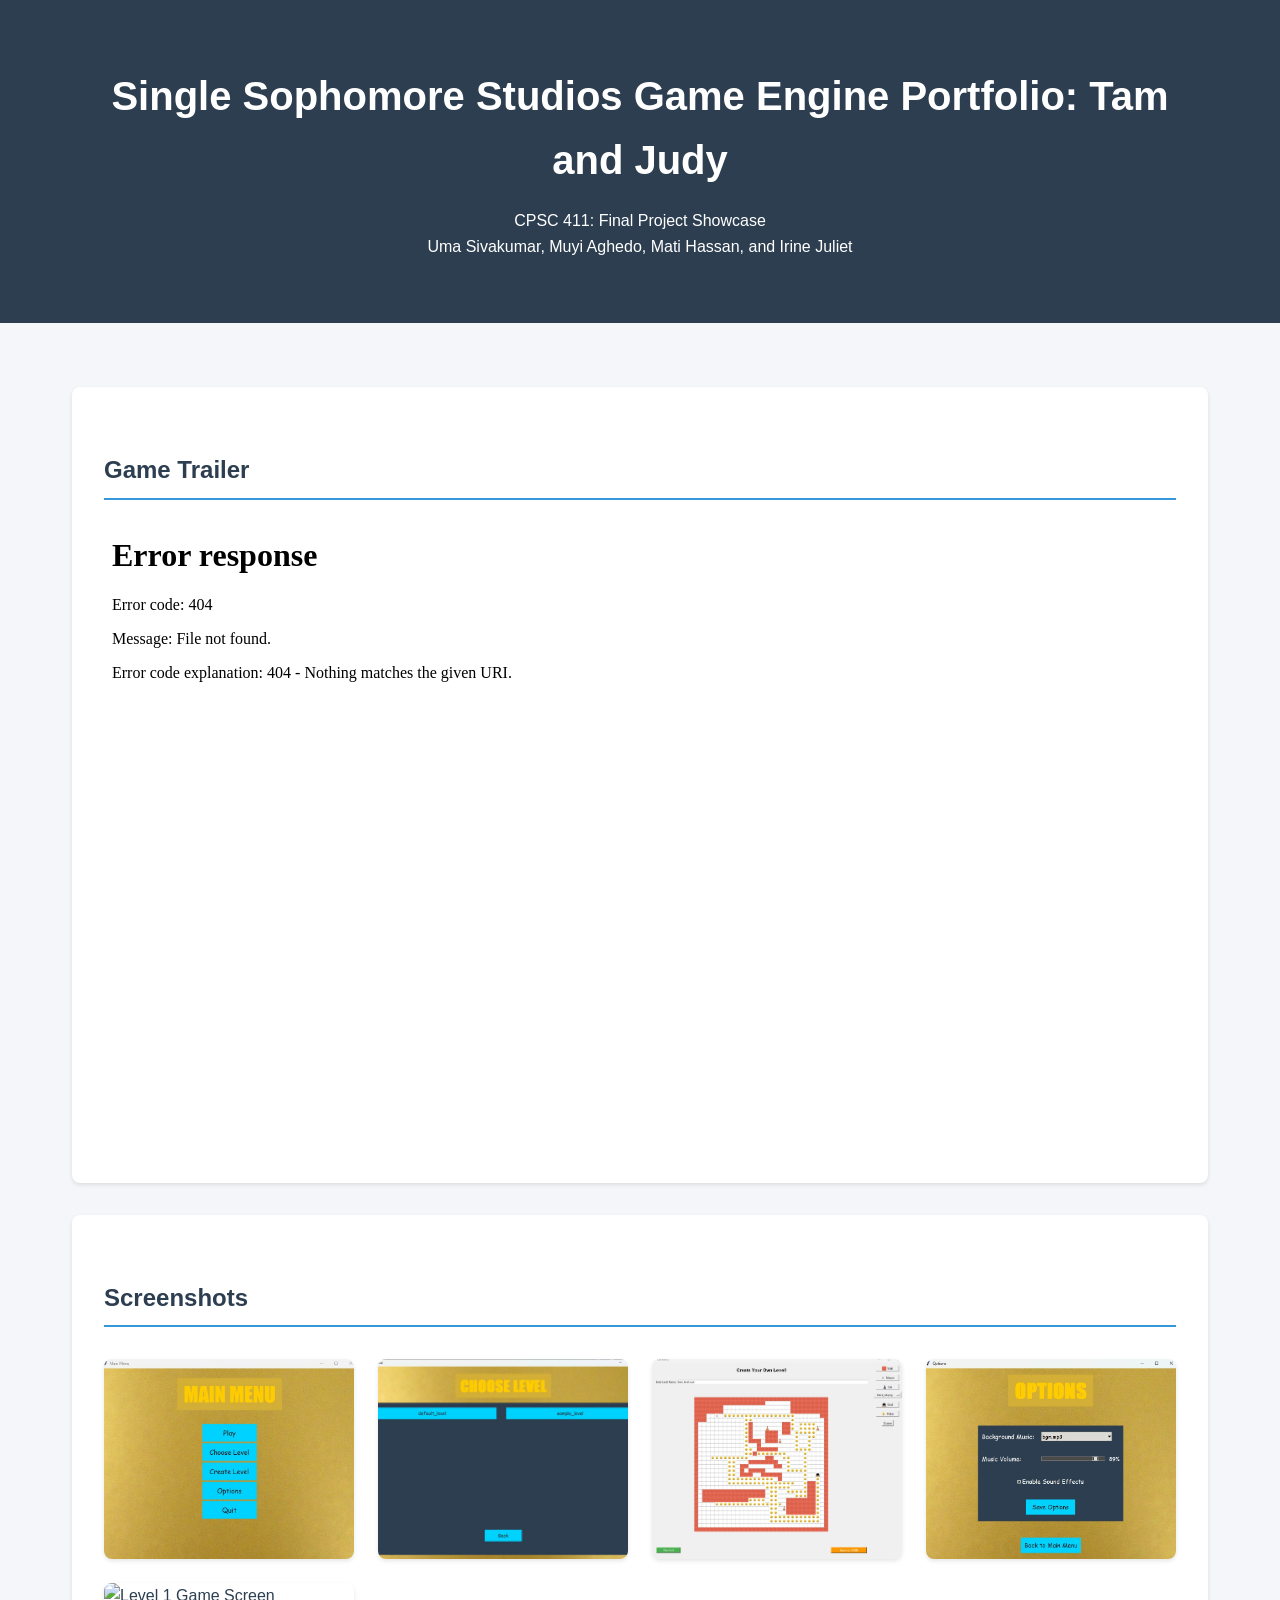
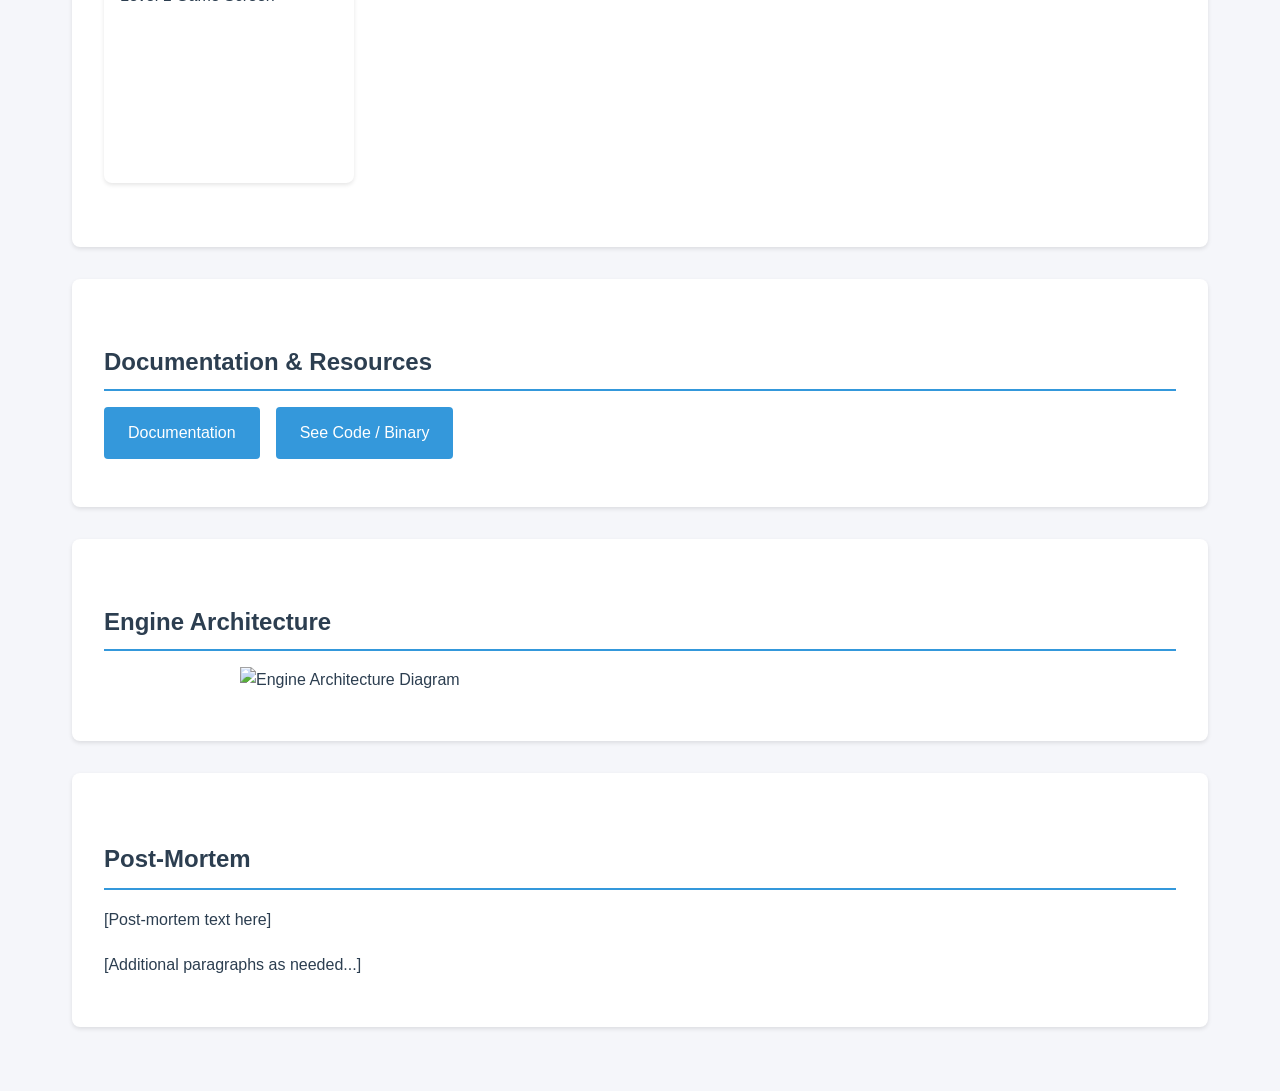
==== index.html @ cb024fe0 "Initial HTML" ====
<!DOCTYPE html>
<html lang="en">
<head>
    <meta charset="UTF-8">
    <meta name="viewport" content="width=device-width, initial-scale=1.0">
    <title>Game Development Portfolio</title>
    <link rel="stylesheet" href="styles.css">
</head>
<body>
    <header>
        <div class="container">
            <h1>Single Sophomore Studios Game Engine Portfolio: Tam and Judy</h1>
            <p>CPSC 411: Final Project Showcase</p>
            <p>Uma Sivakumar, Muyi Aghedo, Mati Hassan, and Irine Juliet</p>
        </div>
    </header>

    <div class="container">
        <section>
            <h2>Game Trailer</h2>
            <div class="video-container">
                <!-- Replace with your YouTube video embed code -->
                <iframe src="YOUTUBE_VIDEO_URL" allowfullscreen></iframe>
            </div>
        </section>

        <section>
            <h2>Screenshots</h2>
            <div class="screenshots">
                <img src="media/screenshots/screenshot1.jpg" alt="Main Menu Screen">
                <img src="media/screenshots/screenshot2.jpg" alt="Level Selection Screen">
                <img src="media/screenshots/screenshot3.jpg" alt="Level Editing Screen">
                <img src="media/screenshots/screenshot4.jpg" alt="Options Menu Screen">
                <img src="media/screenshots/screenshot5.jpg" alt="Level 1 Game Screen">
            </div>
        </section>

        <section>
            <h2>Documentation & Resources</h2>
            <div class="links">
                <a href="DOCUMENTATION_LINK" target="_blank">Documentation</a>
                <a href="YOUR_BINARY_LINK" target="_blank">See Code / Binary</a>
            </div>
        </section>

        <section>
            <h2>Engine Architecture</h2>
            <img src="media/architecture_diagram.jpg" alt="Engine Architecture Diagram" style="width: 100%; max-width: 800px; margin: 1rem auto; display: block;">
        </section>

        <section class="post-mortem">
            <h2>Post-Mortem</h2>
            <p>
                [Post-mortem text here]
            </p>
            <p>
                [Additional paragraphs as needed...]
            </p>
        </section>
    </div>

    <script src="scripts.js"></script>
</body>
</html>
---- styles.css ----
:root {
    --primary-color: #2c3e50;
    --secondary-color: #3498db;
    --background-color: #f5f6fa;
    --text-color: #2c3e50;
}

* {
    margin: 0;
    padding: 0;
    box-sizing: border-box;
}

body {
    font-family: 'Segoe UI', Tahoma, Geneva, Verdana, sans-serif;
    line-height: 1.6;
    color: var(--text-color);
    background-color: var(--background-color);
}

.container {
    max-width: 1200px;
    margin: 0 auto;
    padding: 2rem;
}

header {
    background-color: var(--primary-color);
    color: white;
    padding: 2rem 0;
    text-align: center;
    margin-bottom: 2rem;
}

h1 {
    font-size: 2.5rem;
    margin-bottom: 1rem;
}

h2 {
    color: var(--primary-color);
    margin: 2rem 0 1rem;
    padding-bottom: 0.5rem;
    border-bottom: 2px solid var(--secondary-color);
}

section {
    background: white;
    padding: 2rem;
    margin-bottom: 2rem;
    border-radius: 8px;
    box-shadow: 0 2px 4px rgba(0,0,0,0.1);
}

.video-container {
    position: relative;
    padding-bottom: 56.25%;
    height: 0;
    overflow: hidden;
    margin-bottom: 2rem;
}

.video-container iframe {
    position: absolute;
    top: 0;
    left: 0;
    width: 100%;
    height: 100%;
    border: none;
}

.screenshots {
    display: grid;
    grid-template-columns: repeat(auto-fit, minmax(250px, 1fr));
    gap: 1.5rem;
    margin: 2rem 0;
}

.screenshots img {
    width: 100%;
    height: 200px;
    object-fit: cover;
    border-radius: 8px;
    box-shadow: 0 2px 4px rgba(0,0,0,0.1);
    cursor: pointer;
    transition: transform 0.3s ease, box-shadow 0.3s ease;
}

.screenshots img:hover {
    transform: scale(1.02);
    box-shadow: 0 4px 8px rgba(0,0,0,0.2);
}

/* Lightbox styles */
.lightbox {
    display: none;
    position: fixed;
    top: 0;
    left: 0;
    width: 100%;
    height: 100%;
    background-color: rgba(0, 0, 0, 0.9);
    z-index: 1000;
    justify-content: center;
    align-items: center;
}

.lightbox.active {
    display: flex;
}

.lightbox-content {
    max-width: 90%;
    max-height: 90%;
    position: relative;
}

.lightbox-content img {
    max-width: 100%;
    max-height: 90vh;
    border-radius: 8px;
}

.lightbox-close {
    position: absolute;
    top: -40px;
    right: 0;
    color: white;
    font-size: 2rem;
    cursor: pointer;
    padding: 0.5rem;
}

.lightbox-nav {
    position: absolute;
    top: 50%;
    transform: translateY(-50%);
    color: white;
    font-size: 2rem;
    cursor: pointer;
    padding: 1rem;
    background-color: rgba(0, 0, 0, 0.5);
    border-radius: 50%;
}

.lightbox-prev {
    left: 20px;
}

.lightbox-next {
    right: 20px;
}

.links {
    display: flex;
    flex-wrap: wrap;
    gap: 1rem;
    margin: 1rem 0;
}

.links a {
    display: inline-block;
    padding: 0.8rem 1.5rem;
    background-color: var(--secondary-color);
    color: white;
    text-decoration: none;
    border-radius: 4px;
    transition: background-color 0.3s;
}

.links a:hover {
    background-color: #2980b9;
}

.post-mortem {
    line-height: 1.8;
}

.post-mortem p {
    margin-bottom: 1rem;
}

@media (max-width: 768px) {
    .container {
        padding: 1rem;
    }
    
    h1 {
        font-size: 2rem;
    }
}
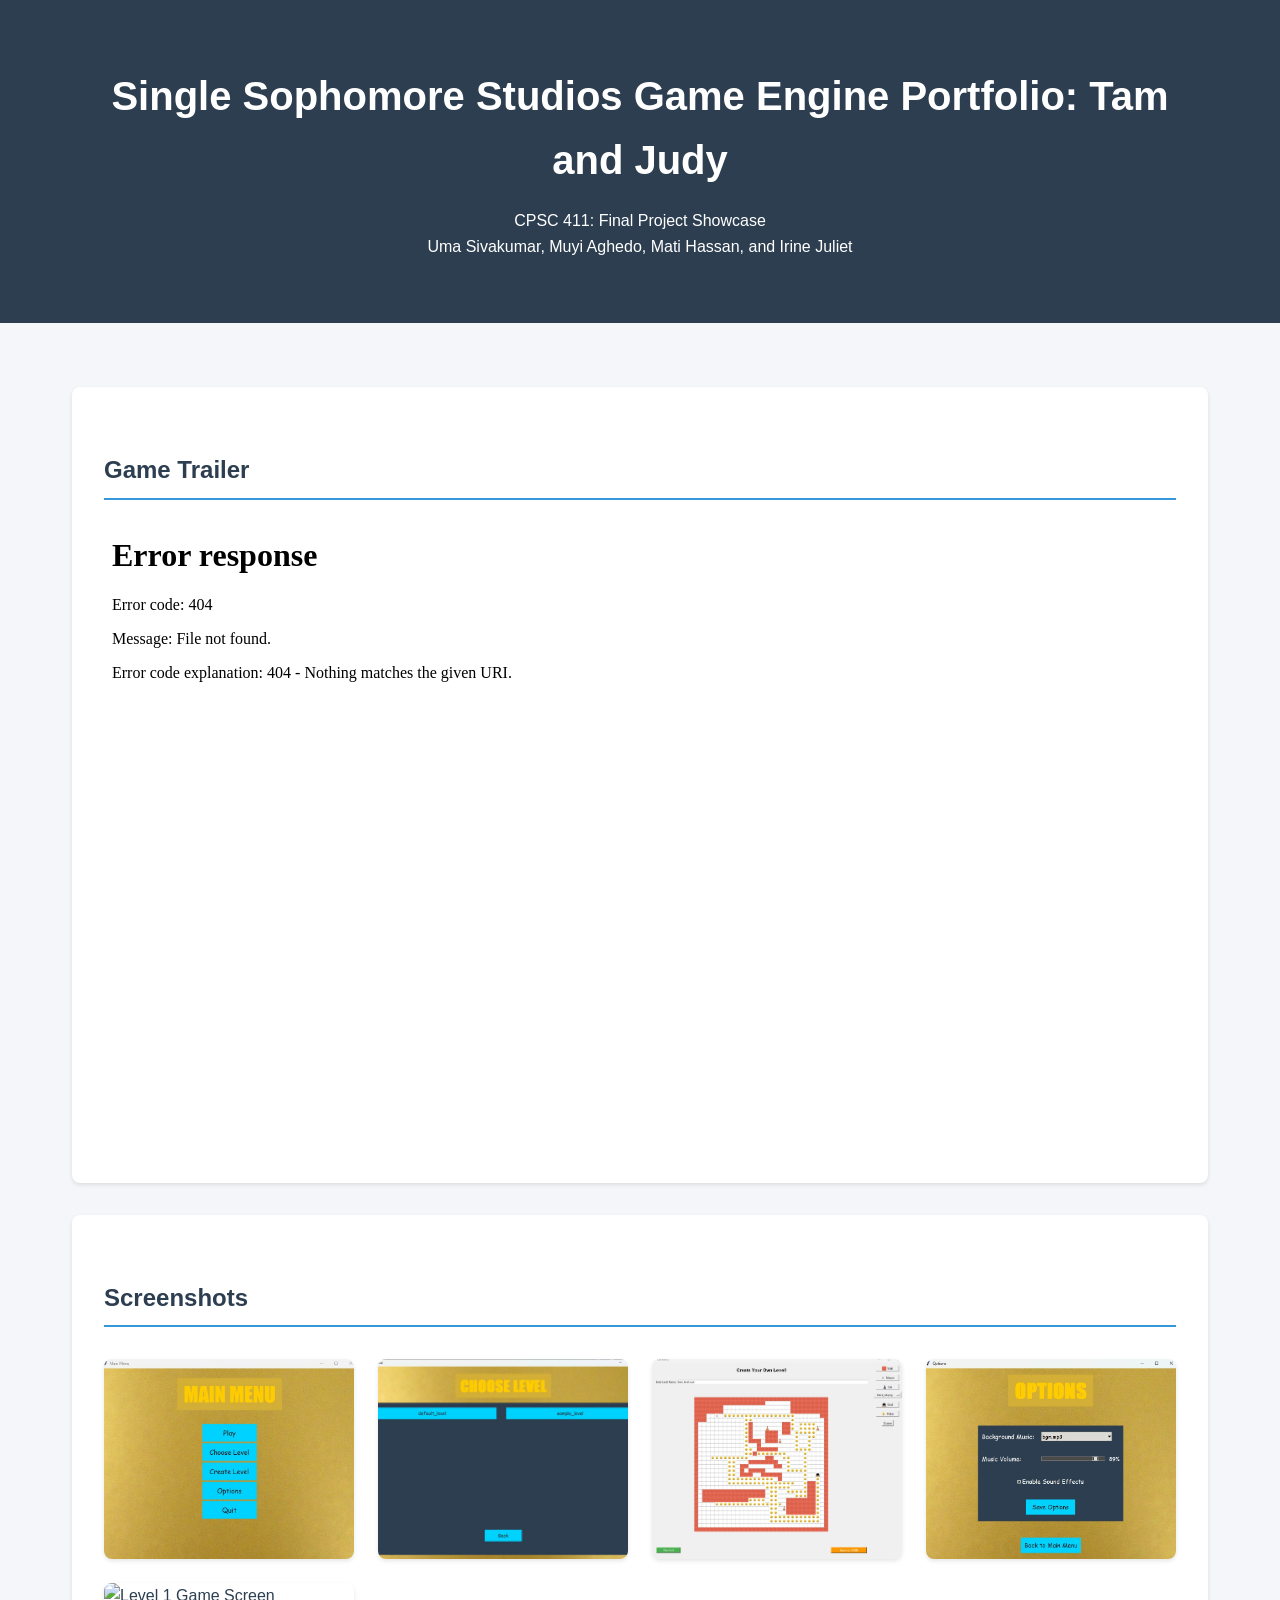
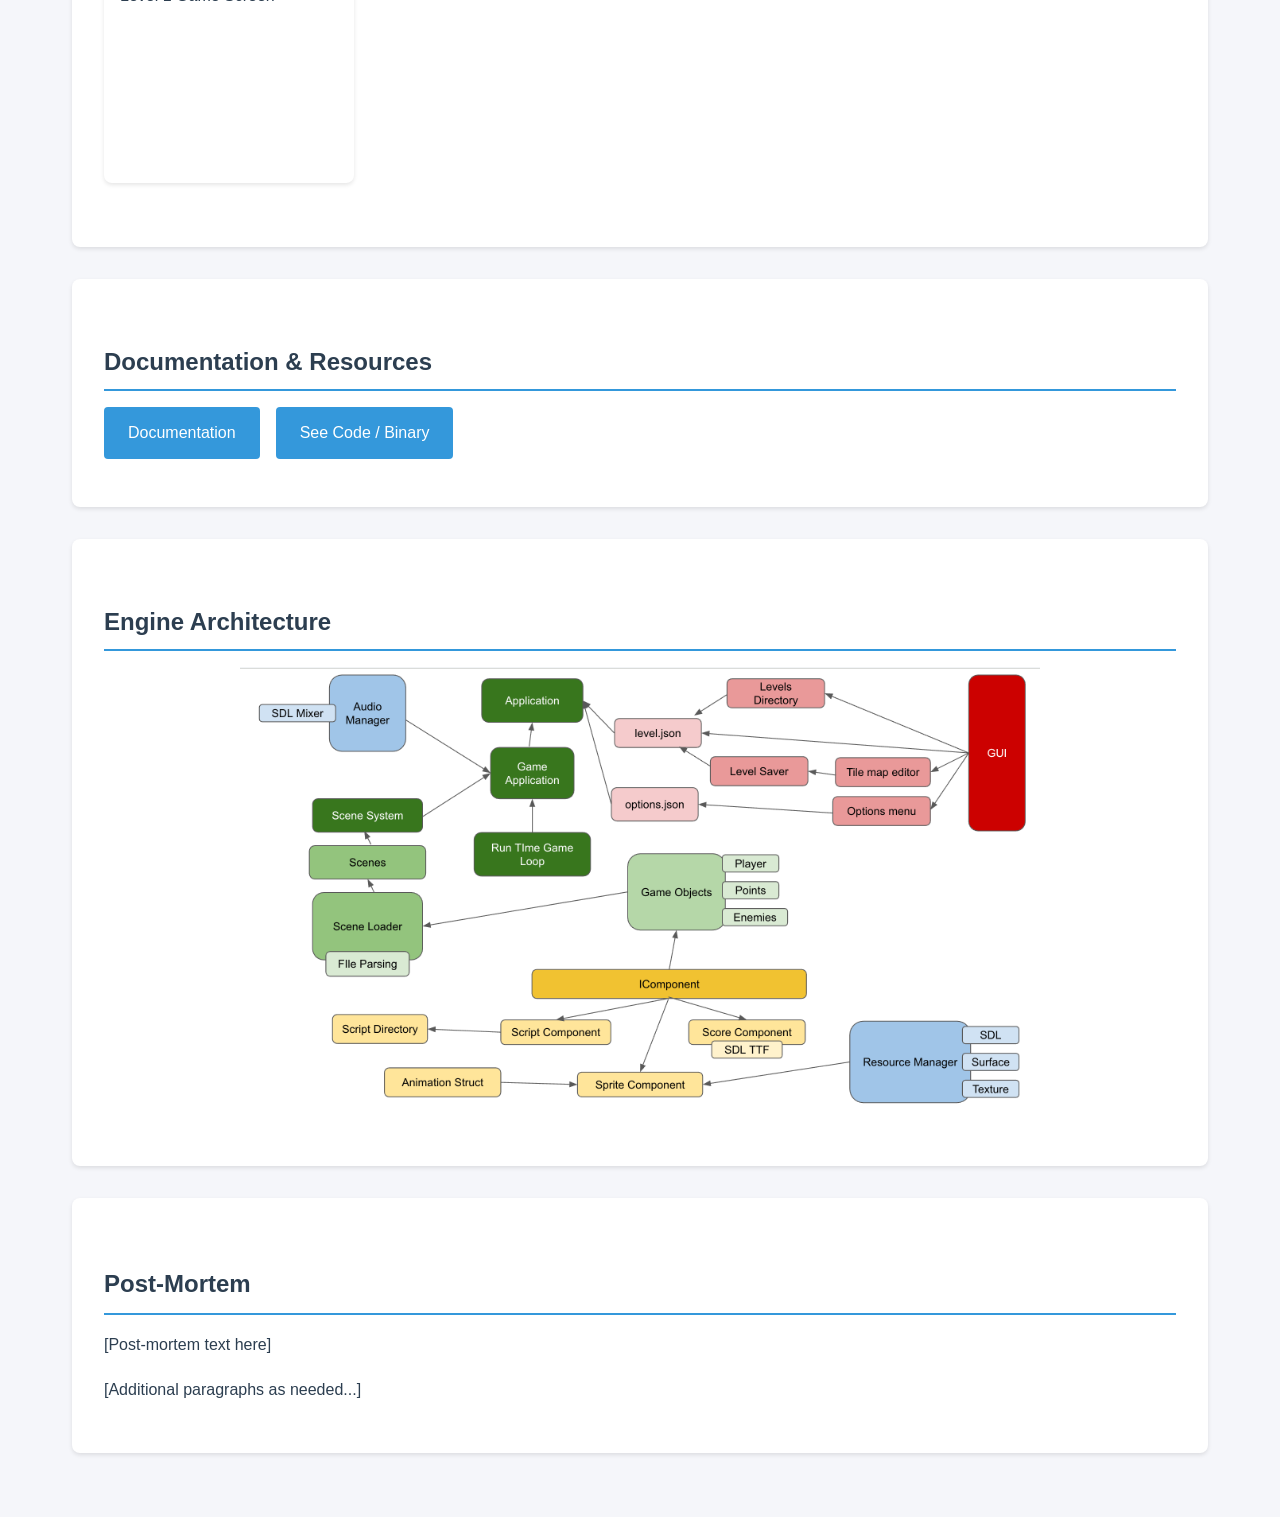
==== commit 568c046f: "Engine architecture" ====
--- a/index.html
+++ b/index.html
@@ -38,14 +38,14 @@
         <section>
             <h2>Documentation & Resources</h2>
             <div class="links">
-                <a href="DOCUMENTATION_LINK" target="_blank">Documentation</a>
+                <a href="documentation.html" target="_blank">Documentation</a>
                 <a href="YOUR_BINARY_LINK" target="_blank">See Code / Binary</a>
             </div>
         </section>
 
         <section>
             <h2>Engine Architecture</h2>
-            <img src="media/architecture_diagram.jpg" alt="Engine Architecture Diagram" style="width: 100%; max-width: 800px; margin: 1rem auto; display: block;">
+            <img src="media/engine_architecture.png" alt="Engine Architecture Diagram" style="width: 100%; max-width: 800px; margin: 1rem auto; display: block;">
         </section>
 
         <section class="post-mortem">
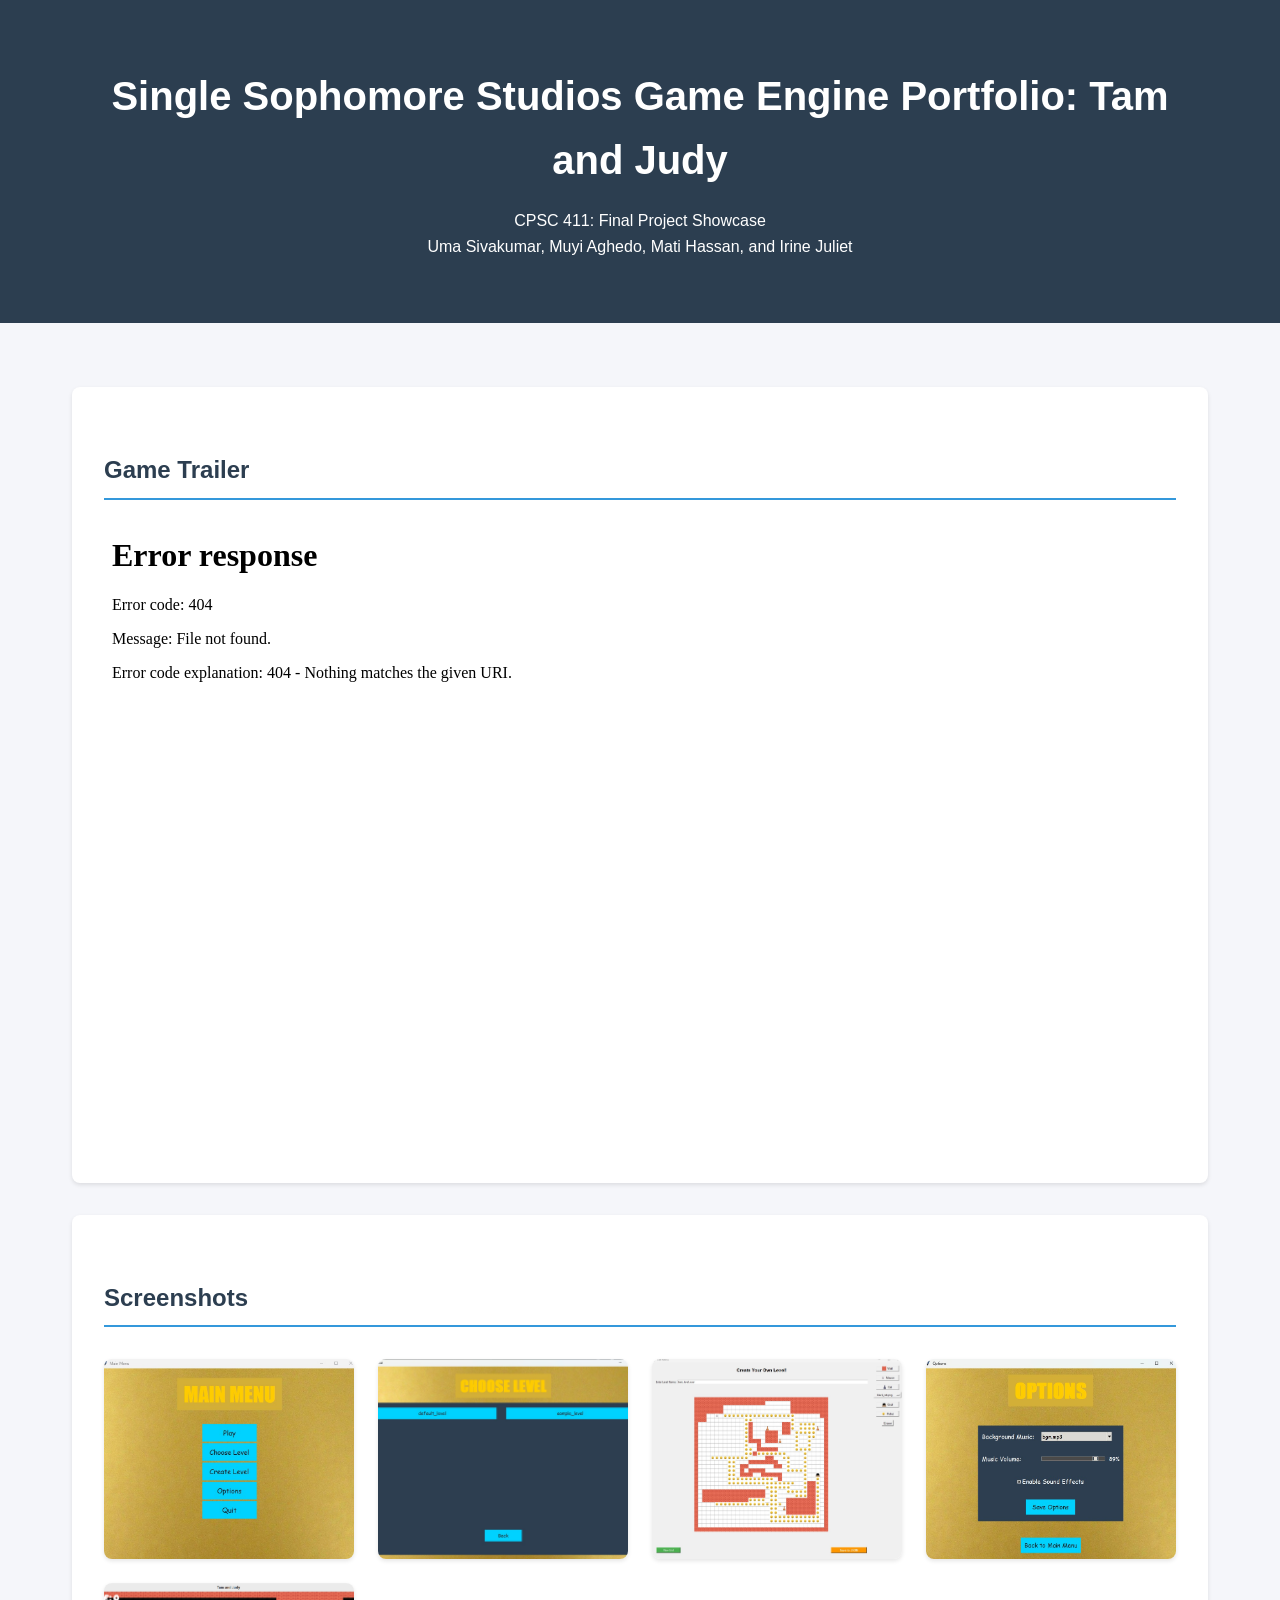
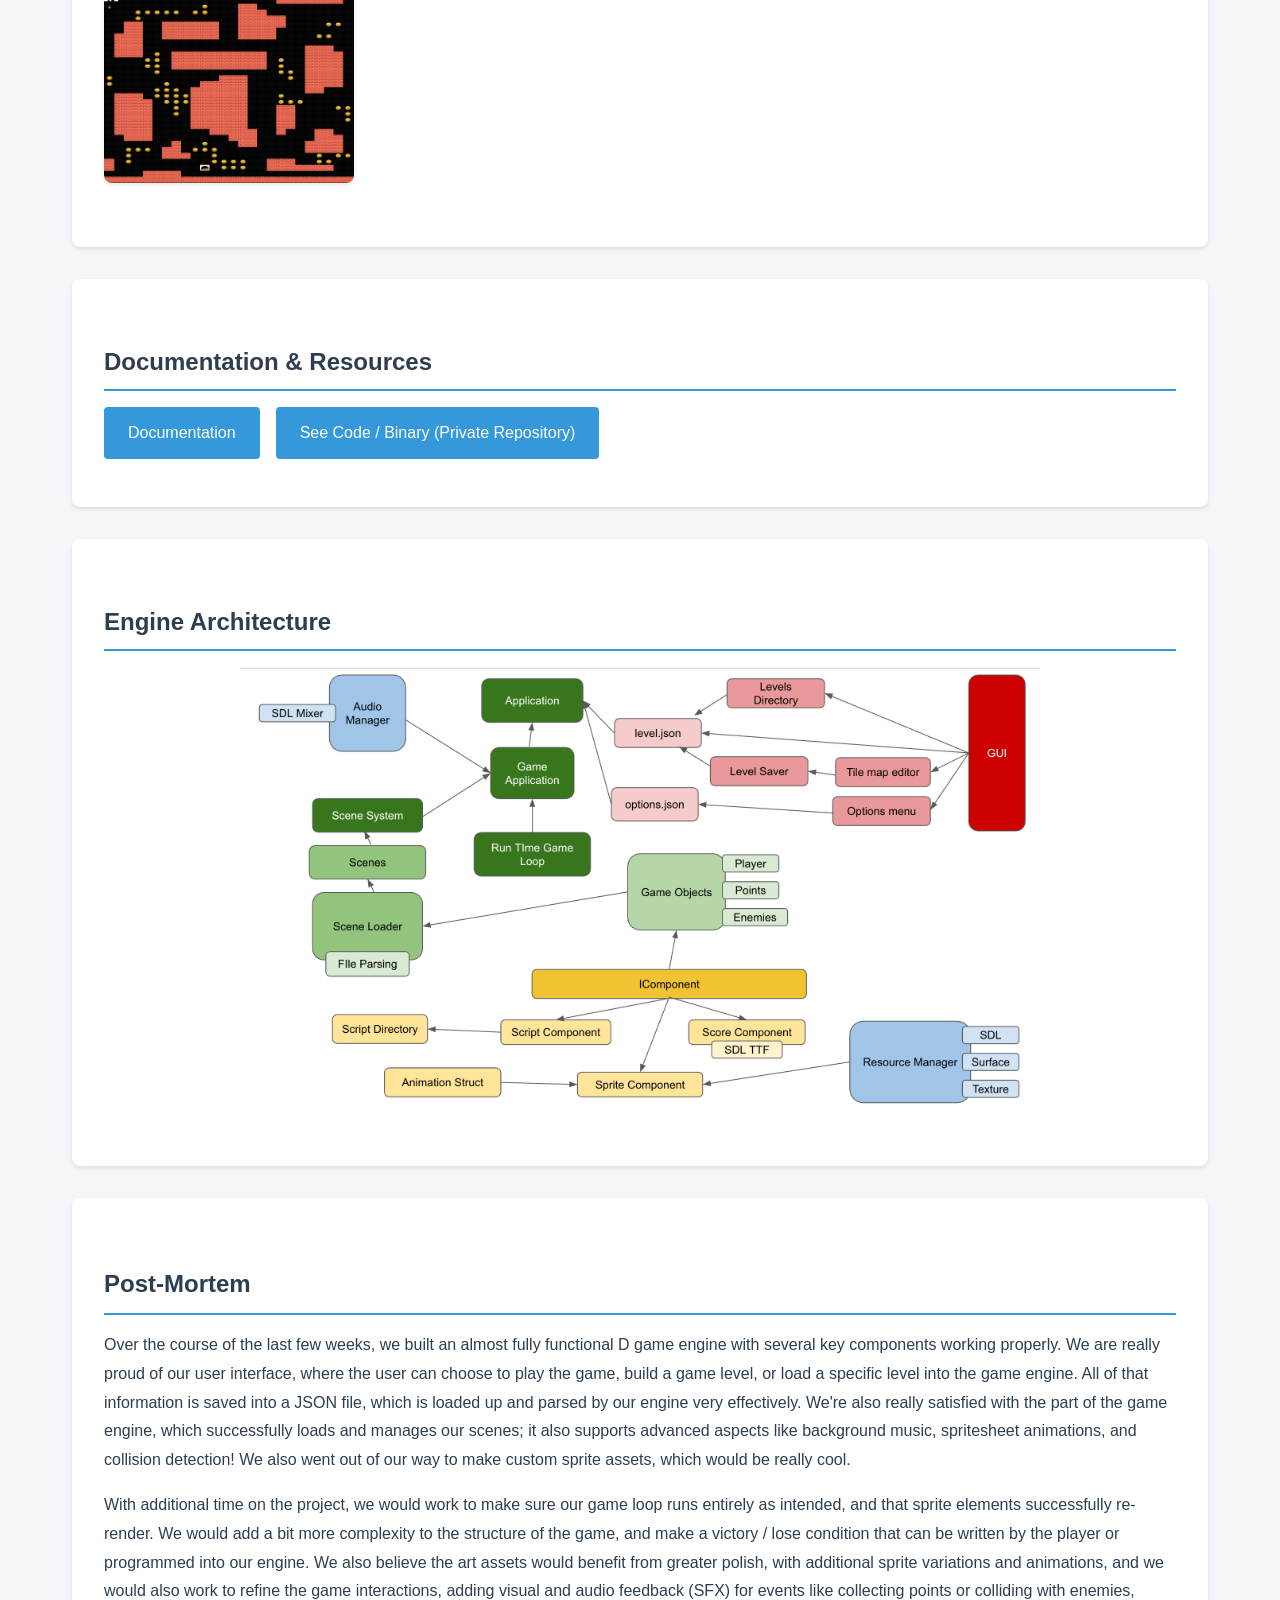
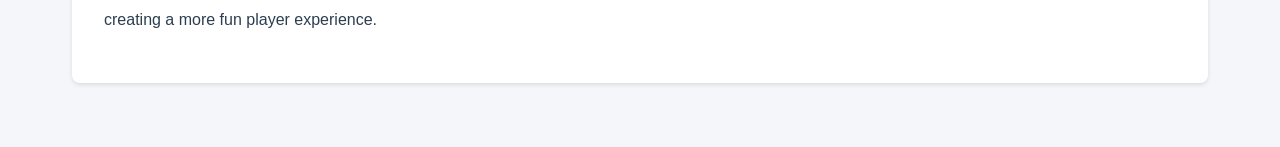
==== commit 474c5520: "Documentation And Updates" ====
--- a/index.html
+++ b/index.html
@@ -31,7 +31,7 @@
                 <img src="media/screenshots/screenshot2.jpg" alt="Level Selection Screen">
                 <img src="media/screenshots/screenshot3.jpg" alt="Level Editing Screen">
                 <img src="media/screenshots/screenshot4.jpg" alt="Options Menu Screen">
-                <img src="media/screenshots/screenshot5.jpg" alt="Level 1 Game Screen">
+                <img src="media/screenshots/screenshot5.png" alt="Default Level Game Screen">
             </div>
         </section>
 
@@ -39,7 +39,7 @@
             <h2>Documentation & Resources</h2>
             <div class="links">
                 <a href="documentation.html" target="_blank">Documentation</a>
-                <a href="YOUR_BINARY_LINK" target="_blank">See Code / Binary</a>
+                <a href="https://github.com/Spring25BuildingGameEngines/finalproject-single-sophomore" target="_blank">See Code / Binary (Private Repository)</a>
             </div>
         </section>
 
@@ -51,10 +51,16 @@
         <section class="post-mortem">
             <h2>Post-Mortem</h2>
             <p>
-                [Post-mortem text here]
+                Over the course of the last few weeks, we built an almost fully functional D game engine with several key components working properly.
+                We are really proud of our user interface, where the user can choose to play the game, build a game level, or load a specific level into the game engine. 
+                All of that information is saved into a JSON file, which is loaded up and parsed by our engine very effectively.
+                We're also really satisfied with the part of the game engine, which successfully loads and manages our scenes; it also supports advanced aspects like background music, spritesheet animations, and collision detection!
+                We also went out of our way to make custom sprite assets, which would be really cool.
             </p>
             <p>
-                [Additional paragraphs as needed...]
+                With additional time on the project, we would work to make sure our game loop runs entirely as intended, and that sprite elements successfully re-render. 
+                We would add a bit more complexity to the structure of the game, and make a victory / lose condition that can be written by the player or programmed into our engine.
+                We also believe the art assets would benefit from greater polish, with additional sprite variations and animations, and we would also work to refine the game interactions, adding visual and audio feedback (SFX) for events like collecting points or colliding with enemies, creating a more fun player experience.
             </p>
         </section>
     </div>
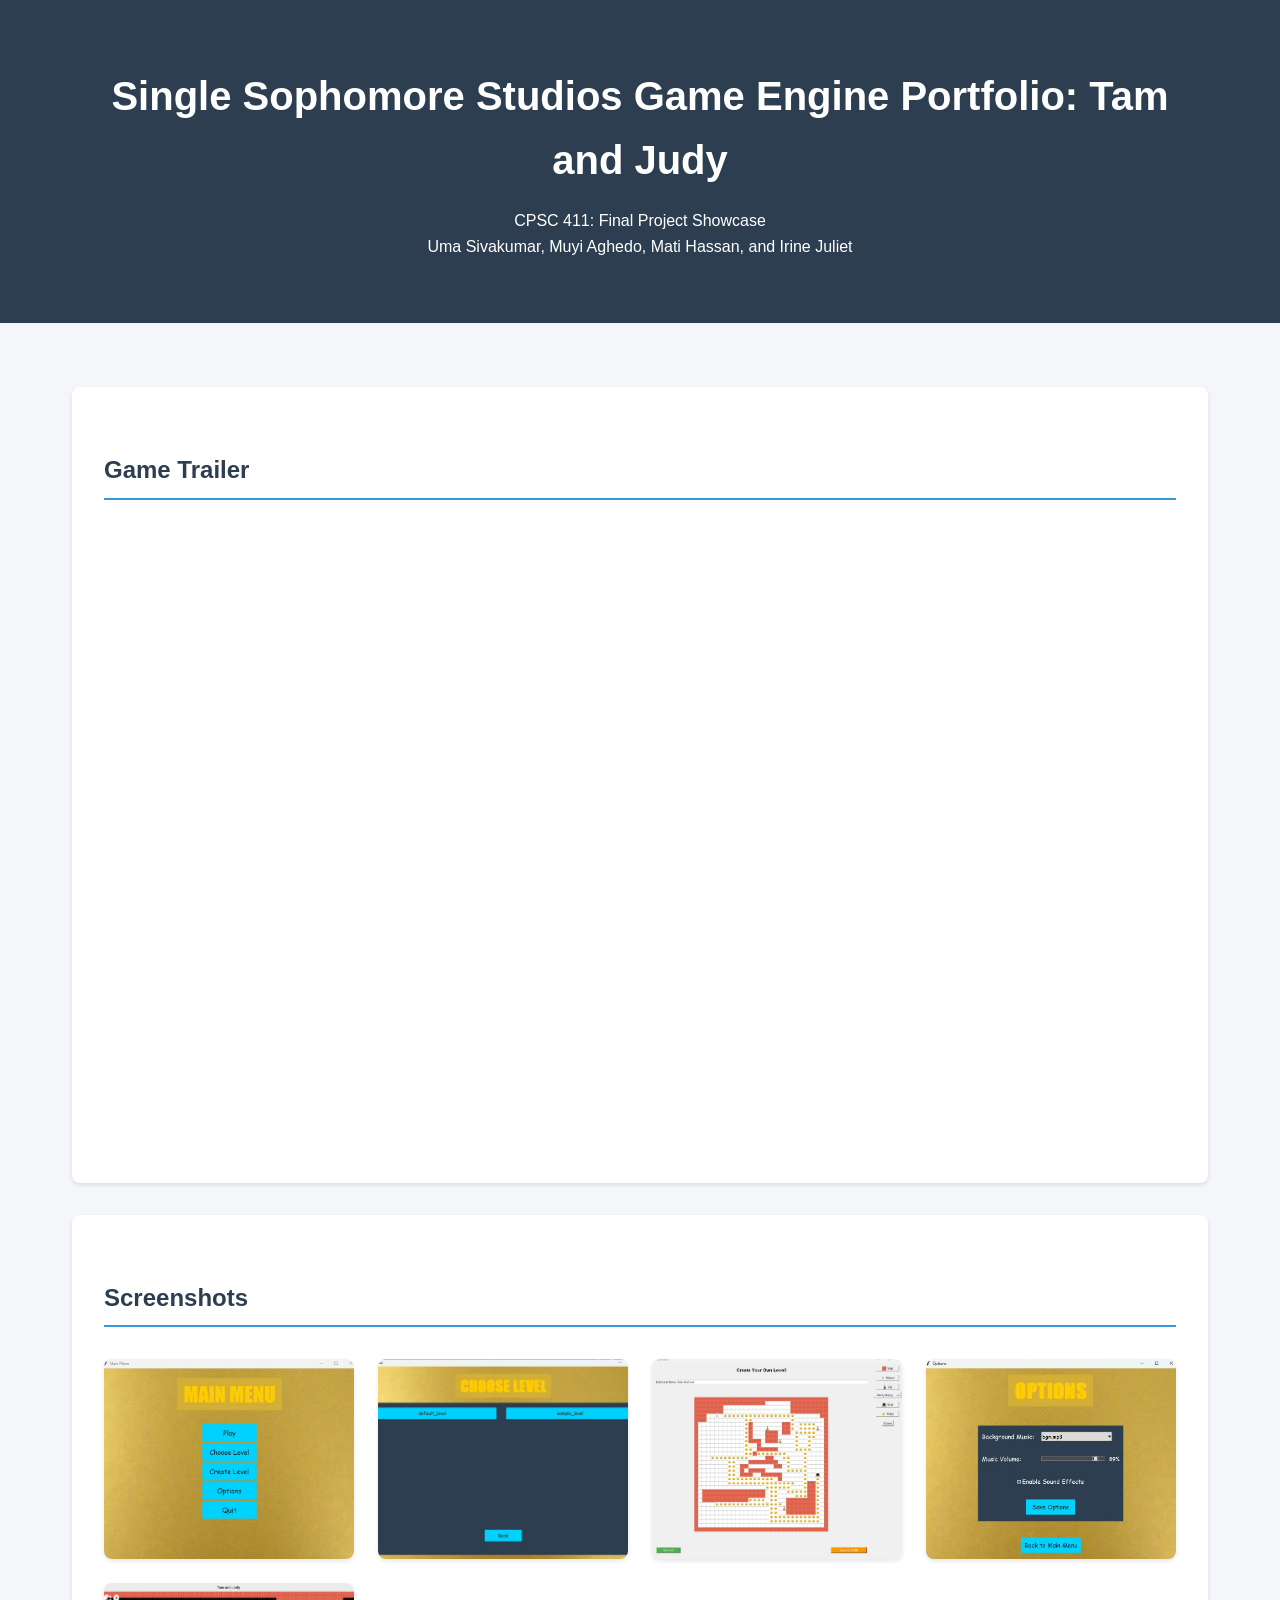
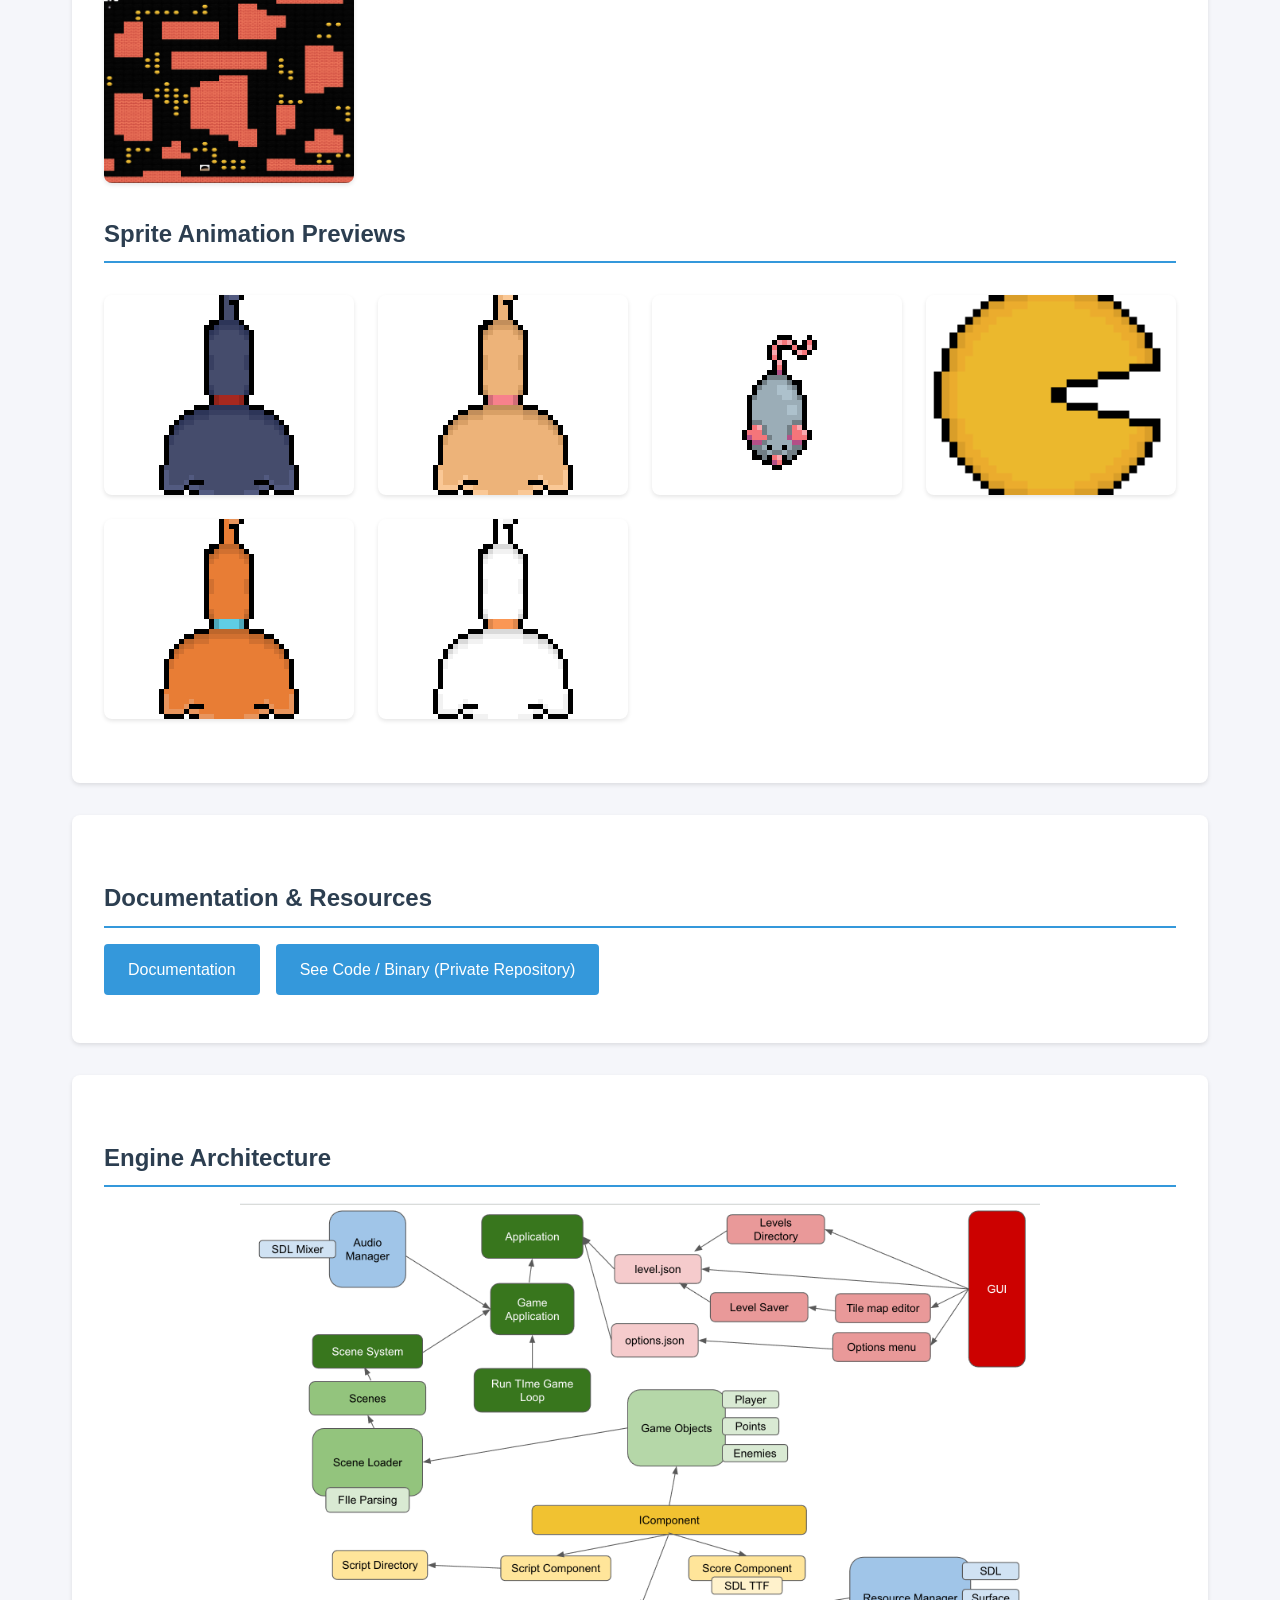
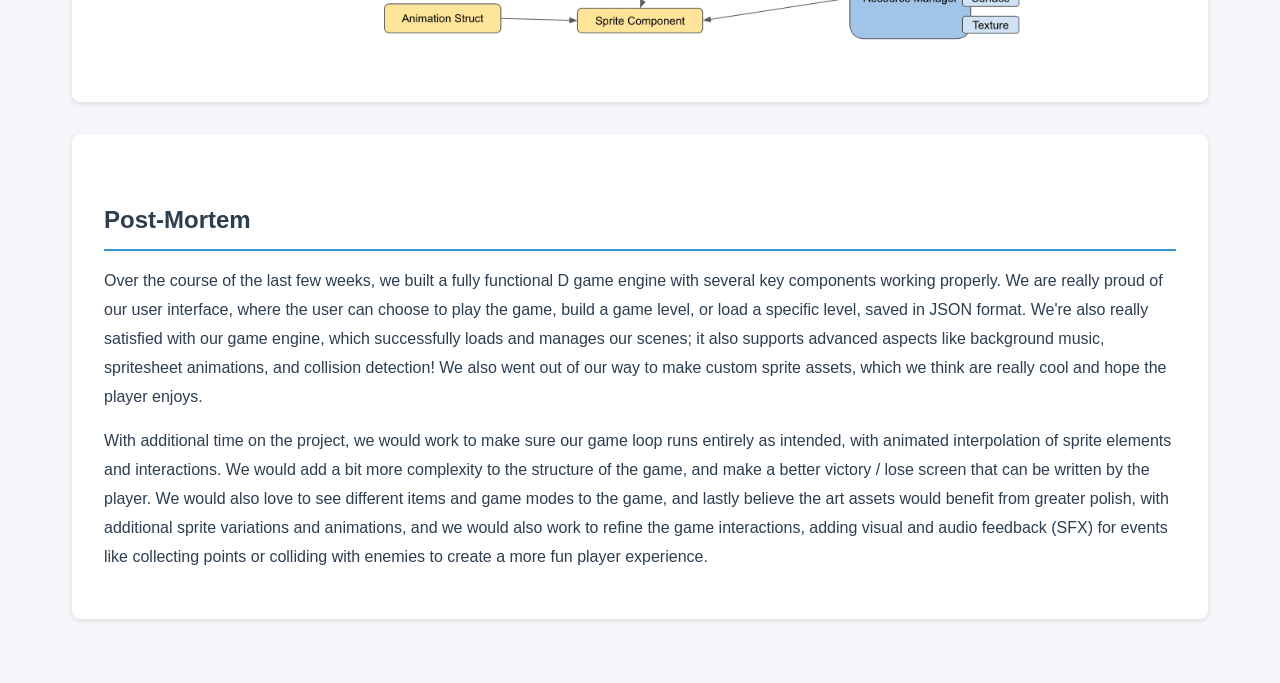
==== commit 19b8b24c: "LAst" ====
--- a/index.html
+++ b/index.html
@@ -20,7 +20,7 @@
             <h2>Game Trailer</h2>
             <div class="video-container">
                 <!-- Replace with your YouTube video embed code -->
-                <iframe src="YOUTUBE_VIDEO_URL" allowfullscreen></iframe>
+                <iframe width="883" height="497" src="https://www.youtube.com/embed/7v7p0_LsS9c" title="Tam And Judy Trailer Video" frameborder="0" allow="accelerometer; autoplay; clipboard-write; encrypted-media; gyroscope; picture-in-picture; web-share" referrerpolicy="strict-origin-when-cross-origin" allowfullscreen></iframe>
             </div>
         </section>
 
@@ -32,6 +32,15 @@
                 <img src="media/screenshots/screenshot3.jpg" alt="Level Editing Screen">
                 <img src="media/screenshots/screenshot4.jpg" alt="Options Menu Screen">
                 <img src="media/screenshots/screenshot5.png" alt="Default Level Game Screen">
+            </div>
+            <h2>Sprite Animation Previews</h2>
+            <div class="screenshots">
+                <img src="media/gifs/black_cat.gif" alt="Black Cat Animation">
+                <img src="media/gifs/cream_cat.gif" alt="Black Cat Animation">
+                <img src="media/gifs/mouse.gif" alt="Mouse Animation">
+                <img src="media/gifs/pacman_to_cheese_animation.gif" alt="Cheese Animation (not used in game)">
+                <img src="media/gifs/tabby_cat.gif" alt="Tabby Cat Animation">
+                <img src="media/gifs/white_cat.gif" alt="White Cat Animation">
             </div>
         </section>
 
@@ -51,16 +60,15 @@
         <section class="post-mortem">
             <h2>Post-Mortem</h2>
             <p>
-                Over the course of the last few weeks, we built an almost fully functional D game engine with several key components working properly.
-                We are really proud of our user interface, where the user can choose to play the game, build a game level, or load a specific level into the game engine. 
-                All of that information is saved into a JSON file, which is loaded up and parsed by our engine very effectively.
-                We're also really satisfied with the part of the game engine, which successfully loads and manages our scenes; it also supports advanced aspects like background music, spritesheet animations, and collision detection!
-                We also went out of our way to make custom sprite assets, which would be really cool.
+                Over the course of the last few weeks, we built a fully functional D game engine with several key components working properly.
+                We are really proud of our user interface, where the user can choose to play the game, build a game level, or load a specific level, saved in JSON format.
+                We're also really satisfied with our game engine, which successfully loads and manages our scenes; it also supports advanced aspects like background music, spritesheet animations, and collision detection!
+                We also went out of our way to make custom sprite assets, which we think are really cool and hope the player enjoys.
             </p>
             <p>
-                With additional time on the project, we would work to make sure our game loop runs entirely as intended, and that sprite elements successfully re-render. 
-                We would add a bit more complexity to the structure of the game, and make a victory / lose condition that can be written by the player or programmed into our engine.
-                We also believe the art assets would benefit from greater polish, with additional sprite variations and animations, and we would also work to refine the game interactions, adding visual and audio feedback (SFX) for events like collecting points or colliding with enemies, creating a more fun player experience.
+                With additional time on the project, we would work to make sure our game loop runs entirely as intended, with animated interpolation of sprite elements and interactions.
+                We would add a bit more complexity to the structure of the game, and make a better victory / lose screen that can be written by the player.
+                We would also love to see different items and game modes to the game, and lastly believe the art assets would benefit from greater polish, with additional sprite variations and animations, and we would also work to refine the game interactions, adding visual and audio feedback (SFX) for events like collecting points or colliding with enemies to create a more fun player experience.
             </p>
         </section>
     </div>
